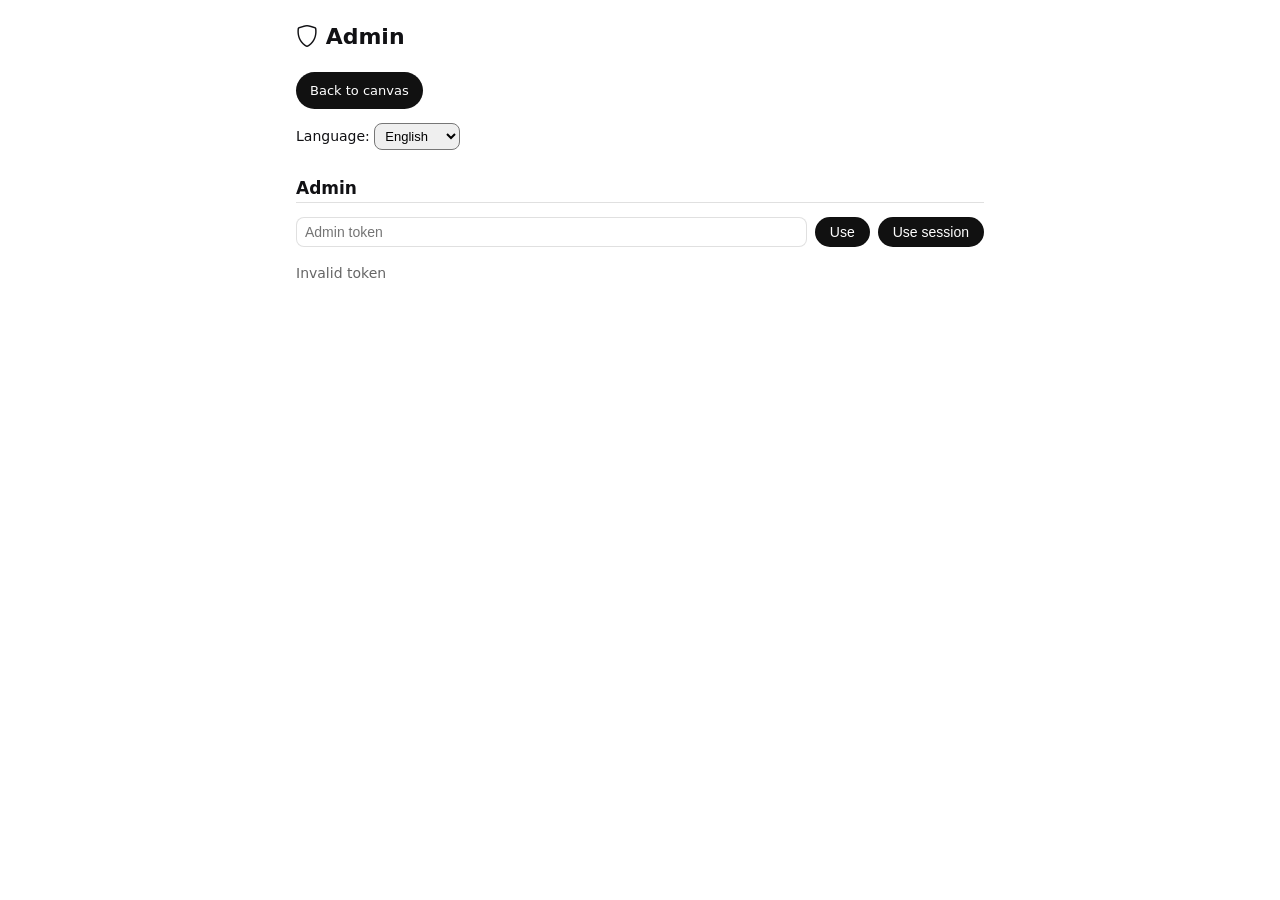
==== pages/admin.html @ 383bb565 "Admin /admin page, FPS batch rendering with vsync, nametag contrast, user list overflow fix" ====
<!-- The world drawer - admin (管理者専用・検索避け) -->

<!DOCTYPE html>
<html lang="ja">
<head>
    <meta charset="UTF-8">
    <meta name="viewport" content="width=device-width, initial-scale=1.0">
    <title data-i18n="adminTitle">管理</title>
    <meta name="robots" content="noindex,nofollow">
    <!-- OGP-START -->
    <meta name="description" content="管理者用の操作ページ。">
    <link rel="canonical" href="/admin">
    <meta property="og:type" content="website">
    <meta property="og:site_name" content="The world drawer">
    <meta property="og:title" content="管理 - The world drawer">
    <meta property="og:description" content="管理者用の操作ページ。">
    <meta property="og:url" content="/admin">
    <meta property="og:image" content="/og-image.png">
    <meta property="og:image:width" content="1200">
    <meta property="og:image:height" content="630">
    <meta property="og:image:type" content="image/png">
    <meta property="og:image:alt" content="The world drawer">
    <meta property="og:locale" content="ja_JP">
    <meta property="og:locale:alternate" content="en_US">
    <meta property="og:locale:alternate" content="ko_KR">
    <meta property="og:locale:alternate" content="zh_CN">
    <meta property="og:locale:alternate" content="zh_TW">
    <meta name="twitter:card" content="summary_large_image">
    <meta name="twitter:title" content="管理 - The world drawer">
    <meta name="twitter:description" content="管理者用の操作ページ。">
    <meta name="twitter:image" content="/og-image.png">
    <meta name="theme-color" content="#ffffff">
    <!-- OGP-END -->
    <link rel="stylesheet" href="https://cdn.jsdelivr.net/npm/bootstrap-icons@1.11.3/font/bootstrap-icons.min.css">
    <link rel="stylesheet" href="/static/css/help.css">
    <link rel="stylesheet" href="/static/css/admin.css">
    <script src="/static/js/theme.js"></script>
    <script src="/static/js/i18n.js" defer></script>
    <script src="/static/js/admin-page.js" defer></script>
    <style>
        .langRow { margin: 8px 0 0; font-size: 13px; }
        .langRow select { font-size: 13px; padding: 4px 6px; border-radius: 8px; }
    </style>
</head>
<body class="help">
    <main class="helpWrap">
        <h1><i class="bi bi-shield"></i> <span data-i18n="adminTitle">管理</span></h1>
        <p><a class="backBtn" href="/" data-i18n="h_back">キャンバスに戻る</a></p>
        <p class="langRow"><span data-i18n="setLang">言語</span>:
            <select id="langSel" data-langsel>
                <option value="ja">日本語</option>
                <option value="en">English</option>
                <option value="ko">한국어</option>
                <option value="zh-CN">简体中文</option>
                <option value="zh-TW">繁體中文</option>
            </select>
        </p>

        <h2><span data-i18n="adminTitle">管理</span></h2>
        <div class="admRow">
            <input id="admToken" data-i18n-ph="admTokenPh" placeholder="管理トークン" autocomplete="off" spellcheck="false">
            <button id="admTokenSave" data-i18n="admTokenUse">使う</button>
            <button id="admTokenSession" data-i18n="admUseSession">セッションを使う</button>
        </div>
        <p id="admAuthLine" class="admMuted"></p>

        <div id="admBody" class="hidden">
            <h2 data-i18n="admSecStatus">状況</h2>
            <div class="admRow">
                <button id="admRefresh" data-i18n="admRefresh">更新</button>
                <label class="admCheck"><input type="checkbox" id="admAuto"> <span data-i18n="admAuto">自動更新</span></label>
            </div>
            <div id="admStatus" class="admGrid"></div>
            <h3 data-i18n="admBanned">禁止IP</h3>
            <div id="admBannedList"></div>
            <h3 data-i18n="admTopPlace">配置試行が多いIP</h3>
            <div id="admTopPlace"></div>
            <h3 data-i18n="admTopSession">セッション発行が多いIP</h3>
            <div id="admTopSession"></div>

            <h2 data-i18n="admSecUser">ユーザー操作</h2>
            <div class="admRow">
                <input id="admUid" data-i18n-ph="adminUidPh" placeholder="対象UID" autocomplete="off" spellcheck="false">
                <button id="admLookupBtn" data-i18n="adminLookup">照会</button>
            </div>
            <div id="admUserCard"></div>
            <div class="admRow">
                <label><span data-i18n="admLimit">上限</span> <input id="admLimit" type="number" min="1" max="5000" value="1000"></label>
                <button id="admRollbackBtn" data-i18n="adminRollback">巻き戻し</button>
            </div>
            <div class="admRow">
                <label><span data-i18n="admDuration">期間</span>
                    <select id="admDuration">
                        <option value="3600">1h</option>
                        <option value="86400" selected>24h</option>
                        <option value="604800">7d</option>
                    </select>
                </label>
                <button id="admBanBtn" data-i18n="admBan">禁止する</button>
            </div>
            <p id="admMsg" class="admMuted"></p>
        </div>
    </main>
</body>
</html>
---- static/css/help.css ----
/* world-drawer ヘルプ専用 (index.css とは独立。キャンバス用設定の影響を受けない) */
:root {
  color-scheme: light;
  --page: #ffffff;
  --fg: #111114;
  --muted: #666666;
  --border: rgba(0, 0, 0, .12);
  --accent-bg: #111111;
  --accent-fg: #ffffff;
}
:root[data-theme="dark"] {
  color-scheme: dark;
  --page: #0b0b0f;
  --fg: #f0f0f2;
  --muted: #a2a2b4;
  --border: rgba(255, 255, 255, .16);
  --accent-bg: #f0f0f2;
  --accent-fg: #111111;
}
* { box-sizing: border-box; }
html, body {
  margin: 0;
  padding: 0;
  height: auto;
  overflow: auto;
  background: var(--page);
}
body {
  color: var(--fg);
  font-family: system-ui, "Hiragino Kaku Gothic ProN", Meiryo, sans-serif;
}
.helpWrap { max-width: 720px; margin: 24px auto 64px; padding: 0 16px; }
.helpWrap h1 { font-size: 22px; }
.helpWrap h2 {
  font-size: 17px;
  margin-top: 28px;
  border-bottom: 1px solid var(--border);
  padding-bottom: 4px;
}
.helpWrap p, .helpWrap li { font-size: 14px; line-height: 1.8; }
.helpWrap table { border-collapse: collapse; font-size: 13px; margin: 8px 0; }
.helpWrap th, .helpWrap td {
  border: 1px solid var(--border);
  padding: 5px 10px;
  text-align: right;
}
.helpWrap th:first-child, .helpWrap td:first-child { text-align: left; }
.backBtn {
  display: inline-block;
  margin-top: 8px;
  background: var(--accent-bg);
  color: var(--accent-fg);
  border-radius: 999px;
  padding: 7px 14px;
  font-size: 13px;
  text-decoration: none;
}
@media (max-width: 700px) {
  .helpWrap { margin: 16px auto 48px; }
  .helpWrap h1 { font-size: 19px; }
  .helpWrap table { display: block; overflow-x: auto; }
}
---- static/css/admin.css ----
/* world-drawer 管理ページ専用 (help.css の上に重ねる) */
.admRow {
  display: flex;
  gap: 8px;
  align-items: center;
  flex-wrap: wrap;
  margin: 8px 0;
  font-size: 14px;
}
.admRow input, .admRow select {
  font-size: 14px;
  padding: 6px 8px;
  border-radius: 8px;
  border: 1px solid var(--border);
  background: var(--page);
  color: var(--fg);
  max-width: 100%;
}
.admRow input[type="number"] { width: 90px; }
#admToken, #admUid { flex: 1; min-width: 140px; }
.admRow button {
  font-size: 14px;
  padding: 6px 14px;
  border-radius: 999px;
  border: 1px solid var(--border);
  background: var(--accent-bg);
  color: var(--accent-fg);
  cursor: pointer;
}
.admCheck { display: inline-flex; align-items: center; gap: 4px; font-size: 14px; }
.admMuted { color: var(--muted); font-size: 13px; }
.admGrid {
  display: grid;
  grid-template-columns: repeat(auto-fit, minmax(140px, 1fr));
  gap: 8px;
  margin: 8px 0;
}
.admStat {
  border: 1px solid var(--border);
  border-radius: 10px;
  padding: 8px 10px;
}
.admStat b { display: block; font-size: 20px; }
.admStat span { font-size: 12px; color: var(--muted); }
.admTable { width: 100%; border-collapse: collapse; font-size: 13px; margin: 8px 0; }
.admTable th, .admTable td {
  border: 1px solid var(--border);
  padding: 5px 10px;
  text-align: left;
  overflow-wrap: anywhere;
}
.admTable button {
  font-size: 12px;
  padding: 3px 10px;
  border-radius: 999px;
  border: 1px solid var(--border);
  background: var(--accent-bg);
  color: var(--accent-fg);
  cursor: pointer;
}
#admBody.hidden { display: none; }
#admUserCard {
  border: 1px solid var(--border);
  border-radius: 10px;
  padding: 8px 10px;
  margin: 8px 0;
  font-size: 14px;
}
#admUserCard:empty { display: none; }
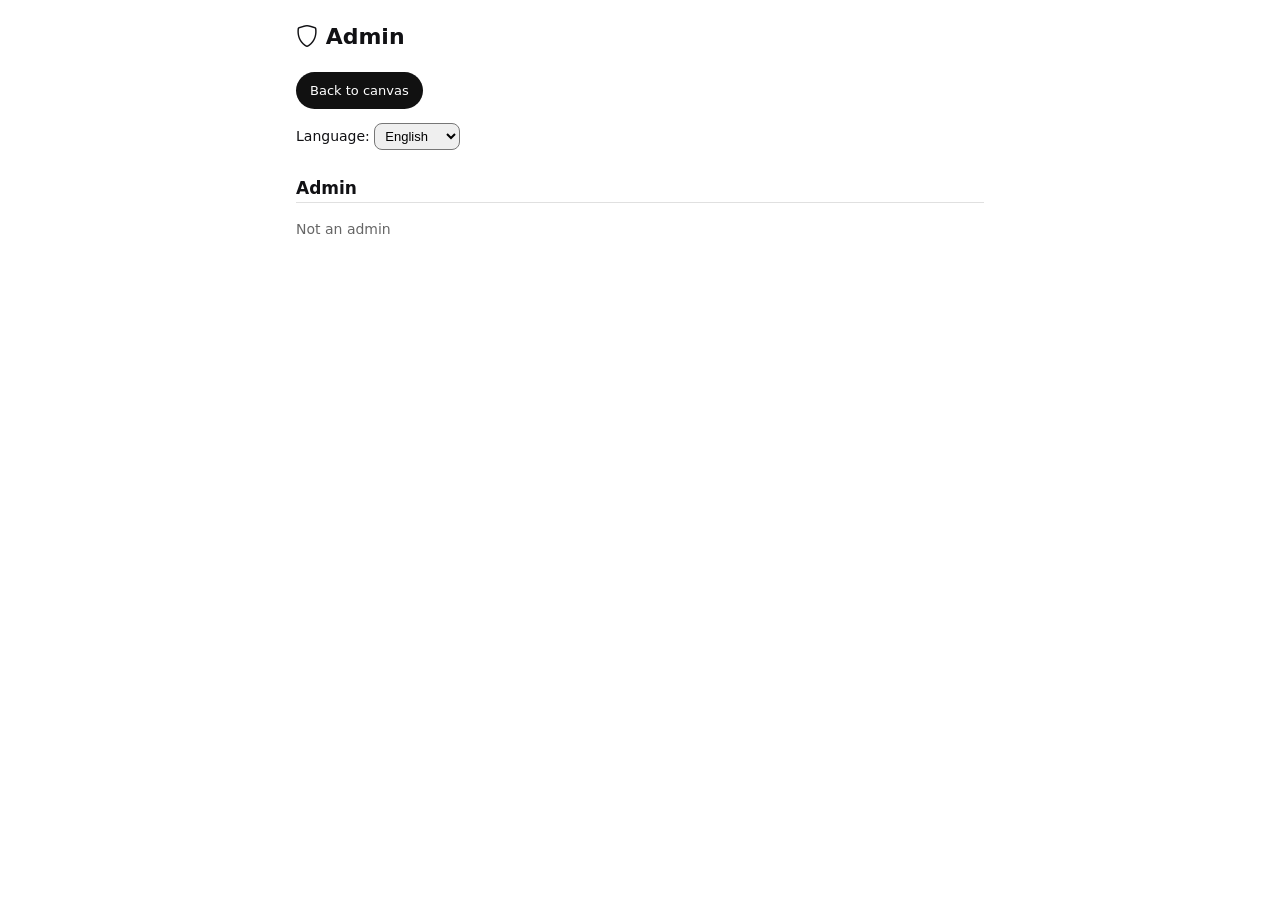
==== commit 6bfa2135: "Notices feature and admin UID restriction, abolish token-based admin" ====
--- a/pages/admin.html
+++ b/pages/admin.html
@@ -1,4 +1,4 @@
-<!-- The world drawer - admin (管理者専用・検索避け) -->
+<!-- pixDraw - admin (管理者専用・検索避け) -->
 
 <!DOCTYPE html>
 <html lang="ja">
@@ -11,25 +11,27 @@
     <meta name="description" content="管理者用の操作ページ。">
     <link rel="canonical" href="/admin">
     <meta property="og:type" content="website">
-    <meta property="og:site_name" content="The world drawer">
-    <meta property="og:title" content="管理 - The world drawer">
+    <meta property="og:site_name" content="pixDraw">
+    <meta property="og:title" content="管理 - pixDraw">
     <meta property="og:description" content="管理者用の操作ページ。">
     <meta property="og:url" content="/admin">
     <meta property="og:image" content="/og-image.png">
     <meta property="og:image:width" content="1200">
     <meta property="og:image:height" content="630">
     <meta property="og:image:type" content="image/png">
-    <meta property="og:image:alt" content="The world drawer">
+    <meta property="og:image:alt" content="pixDraw">
     <meta property="og:locale" content="ja_JP">
     <meta property="og:locale:alternate" content="en_US">
     <meta property="og:locale:alternate" content="ko_KR">
     <meta property="og:locale:alternate" content="zh_CN">
     <meta property="og:locale:alternate" content="zh_TW">
     <meta name="twitter:card" content="summary_large_image">
-    <meta name="twitter:title" content="管理 - The world drawer">
+    <meta name="twitter:title" content="管理 - pixDraw">
     <meta name="twitter:description" content="管理者用の操作ページ。">
     <meta name="twitter:image" content="/og-image.png">
     <meta name="theme-color" content="#ffffff">
+    <link rel="icon" href="/static/logo.png" type="image/png">
+    <link rel="apple-touch-icon" href="/static/logo.png">
     <!-- OGP-END -->
     <link rel="stylesheet" href="https://cdn.jsdelivr.net/npm/bootstrap-icons@1.11.3/font/bootstrap-icons.min.css">
     <link rel="stylesheet" href="/static/css/help.css">
@@ -57,11 +59,6 @@
         </p>
 
         <h2><span data-i18n="adminTitle">管理</span></h2>
-        <div class="admRow">
-            <input id="admToken" data-i18n-ph="admTokenPh" placeholder="管理トークン" autocomplete="off" spellcheck="false">
-            <button id="admTokenSave" data-i18n="admTokenUse">使う</button>
-            <button id="admTokenSession" data-i18n="admUseSession">セッションを使う</button>
-        </div>
         <p id="admAuthLine" class="admMuted"></p>
 
         <div id="admBody" class="hidden">
@@ -99,6 +96,20 @@
                 <button id="admBanBtn" data-i18n="admBan">禁止する</button>
             </div>
             <p id="admMsg" class="admMuted"></p>
+
+            <h2 data-i18n="admSecNotices">お知らせ投稿</h2>
+            <p class="admMuted" data-i18n="admNoticesHint">管理者UIDのみ投稿・編集・削除できます</p>
+            <div class="admRow">
+                <input id="admNoticeTitle" data-i18n-ph="noticesTitlePh" placeholder="タイトル" autocomplete="off" spellcheck="false" maxlength="200">
+            </div>
+            <div class="admRow">
+                <textarea id="admNoticeBody" data-i18n-ph="noticesBodyPh" placeholder="本文" rows="4" maxlength="20000"></textarea>
+            </div>
+            <div class="admRow">
+                <button id="admNoticePost" data-i18n="noticesPost">投稿</button>
+                <button id="admNoticeCancel" class="hidden" data-i18n="close">閉じる</button>
+            </div>
+            <div id="admNoticeList"></div>
         </div>
     </main>
 </body>
--- a/static/css/help.css
+++ b/static/css/help.css
@@ -31,6 +31,7 @@
 }
 .helpWrap { max-width: 720px; margin: 24px auto 64px; padding: 0 16px; }
 .helpWrap h1 { font-size: 22px; }
+.helpWrap h1 img.logo { width: 26px; height: 26px; object-fit: contain; vertical-align: -5px; }
 .helpWrap h2 {
   font-size: 17px;
   margin-top: 28px;
--- a/static/css/admin.css
+++ b/static/css/admin.css
@@ -18,6 +18,18 @@
 }
 .admRow input[type="number"] { width: 90px; }
 #admToken, #admUid { flex: 1; min-width: 140px; }
+#admNoticeTitle { flex: 1; min-width: 200px; }
+#admNoticeBody {
+  flex: 1; min-width: 200px; min-height: 90px;
+  font-size: 14px; padding: 6px 8px; border-radius: 8px;
+  border: 1px solid var(--border); background: var(--page); color: var(--fg);
+  resize: vertical;
+}
+#admNoticeCancel.hidden { display: none; }
+.admNotice { border: 1px solid var(--border); border-radius: 10px; padding: 8px 10px; margin: 8px 0; }
+.admNotice h4 { margin: 0 0 4px; font-size: 14px; }
+.admNotice p { margin: 0 0 6px; font-size: 13px; white-space: pre-wrap; overflow-wrap: anywhere; }
+.admNotice .admMuted { margin: 0 0 6px; }
 .admRow button {
   font-size: 14px;
   padding: 6px 14px;
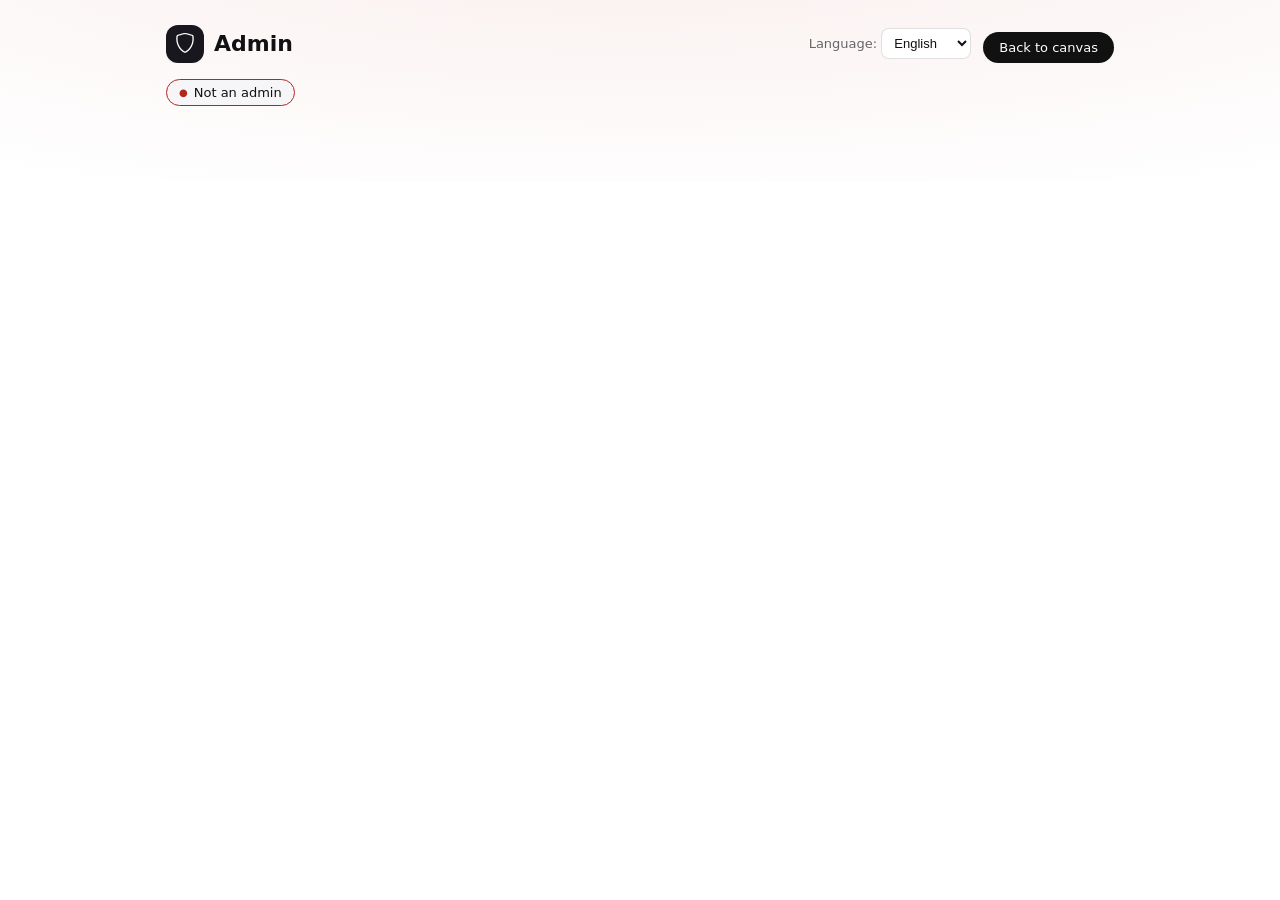
==== commit 44f72f20: "UI refresh: profile modal, chat drawer, admin unification, PWA and UID copy - Public player profile " ====
--- a/pages/admin.html
+++ b/pages/admin.html
@@ -30,86 +30,107 @@
     <meta name="twitter:description" content="管理者用の操作ページ。">
     <meta name="twitter:image" content="/og-image.png">
     <meta name="theme-color" content="#ffffff">
-    <link rel="icon" href="/static/logo.png" type="image/png">
-    <link rel="apple-touch-icon" href="/static/logo.png">
     <!-- OGP-END -->
+    <meta name="mobile-web-app-capable" content="yes">
+    <meta name="apple-mobile-web-app-capable" content="yes">
+    <meta name="apple-mobile-web-app-status-bar-style" content="black-translucent">
+    <meta name="application-name" content="pixDraw">
+    <meta name="apple-mobile-web-app-title" content="pixDraw">
+    <link rel="icon" href="/favicon.ico" sizes="16x16 32x32 48x48" type="image/x-icon">
+    <link rel="icon" href="/static/img/icon-192.png" sizes="192x192" type="image/png">
+    <link rel="apple-touch-icon" href="/static/img/apple-touch-icon.png">
+    <link rel="manifest" href="/manifest.json">
     <link rel="stylesheet" href="https://cdn.jsdelivr.net/npm/bootstrap-icons@1.11.3/font/bootstrap-icons.min.css">
     <link rel="stylesheet" href="/static/css/help.css">
     <link rel="stylesheet" href="/static/css/admin.css">
     <script src="/static/js/theme.js"></script>
     <script src="/static/js/i18n.js" defer></script>
+    <script src="/static/js/wd-markdown.js" defer></script>
+    <script src="/static/js/pwa.js" defer></script>
     <script src="/static/js/admin-page.js" defer></script>
-    <style>
-        .langRow { margin: 8px 0 0; font-size: 13px; }
-        .langRow select { font-size: 13px; padding: 4px 6px; border-radius: 8px; }
-    </style>
 </head>
-<body class="help">
-    <main class="helpWrap">
-        <h1><i class="bi bi-shield"></i> <span data-i18n="adminTitle">管理</span></h1>
-        <p><a class="backBtn" href="/" data-i18n="h_back">キャンバスに戻る</a></p>
-        <p class="langRow"><span data-i18n="setLang">言語</span>:
-            <select id="langSel" data-langsel>
-                <option value="ja">日本語</option>
-                <option value="en">English</option>
-                <option value="ko">한국어</option>
-                <option value="zh-CN">简体中文</option>
-                <option value="zh-TW">繁體中文</option>
-            </select>
-        </p>
-
-        <h2><span data-i18n="adminTitle">管理</span></h2>
-        <p id="admAuthLine" class="admMuted"></p>
+<body class="admin">
+    <main class="admWrap">
+        <header class="admHead">
+            <h1><span class="admShield"><i class="bi bi-shield"></i></span> <span data-i18n="adminTitle">管理</span></h1>
+            <div class="admHeadActs">
+                <label class="langRow"><span data-i18n="setLang">言語</span>:
+                    <select id="langSel" data-langsel>
+                        <option value="ja">日本語</option>
+                        <option value="en">English</option>
+                        <option value="ko">한국어</option>
+                        <option value="zh-CN">简体中文</option>
+                        <option value="zh-TW">繁體中文</option>
+                    </select>
+                </label>
+                <a class="backBtn" href="/" data-i18n="h_back">キャンバスに戻る</a>
+            </div>
+        </header>
+        <p id="admAuthLine" class="admAuth"></p>
 
         <div id="admBody" class="hidden">
-            <h2 data-i18n="admSecStatus">状況</h2>
-            <div class="admRow">
-                <button id="admRefresh" data-i18n="admRefresh">更新</button>
-                <label class="admCheck"><input type="checkbox" id="admAuto"> <span data-i18n="admAuto">自動更新</span></label>
-            </div>
-            <div id="admStatus" class="admGrid"></div>
-            <h3 data-i18n="admBanned">禁止IP</h3>
-            <div id="admBannedList"></div>
-            <h3 data-i18n="admTopPlace">配置試行が多いIP</h3>
-            <div id="admTopPlace"></div>
-            <h3 data-i18n="admTopSession">セッション発行が多いIP</h3>
-            <div id="admTopSession"></div>
+            <section class="admCard">
+                <h2><i class="bi bi-activity"></i> <span data-i18n="admSecStatus">状況</span></h2>
+                <div class="admRow">
+                    <button id="admRefresh" class="admBtn" data-i18n="admRefresh">更新</button>
+                    <label class="admCheck"><input type="checkbox" id="admAuto"> <span data-i18n="admAuto">自動更新</span></label>
+                </div>
+                <div id="admStatus" class="admGrid"></div>
+                <div class="admTables">
+                    <div>
+                        <h3 data-i18n="admBanned">禁止IP</h3>
+                        <div id="admBannedList"></div>
+                        <p class="admMuted" data-i18n="admTopRemoved">配置・セッション上位IPは負荷のため表示しません</p>
+                    </div>
+                </div>
+            </section>
 
-            <h2 data-i18n="admSecUser">ユーザー操作</h2>
-            <div class="admRow">
-                <input id="admUid" data-i18n-ph="adminUidPh" placeholder="対象UID" autocomplete="off" spellcheck="false">
-                <button id="admLookupBtn" data-i18n="adminLookup">照会</button>
-            </div>
-            <div id="admUserCard"></div>
-            <div class="admRow">
-                <label><span data-i18n="admLimit">上限</span> <input id="admLimit" type="number" min="1" max="5000" value="1000"></label>
-                <button id="admRollbackBtn" data-i18n="adminRollback">巻き戻し</button>
-            </div>
-            <div class="admRow">
-                <label><span data-i18n="admDuration">期間</span>
-                    <select id="admDuration">
-                        <option value="3600">1h</option>
-                        <option value="86400" selected>24h</option>
-                        <option value="604800">7d</option>
+            <section class="admCard">
+                <h2><i class="bi bi-person"></i> <span data-i18n="admSecUser">ユーザー操作</span></h2>
+                <div class="admRow">
+                    <input id="admUid" data-i18n-ph="adminUidPh" placeholder="対象UID" autocomplete="off" spellcheck="false">
+                    <button id="admLookupBtn" class="admBtn" data-i18n="adminLookup">照会</button>
+                </div>
+                <div id="admUserCard"></div>
+                <div class="admRow">
+                    <label><span data-i18n="admLimit">上限</span> <input id="admLimit" type="number" min="1" max="5000" value="1000"></label>
+                    <button id="admRollbackBtn" class="admBtn danger" data-i18n="adminRollback">巻き戻し</button>
+                </div>
+                <div class="admRow">
+                    <label><span data-i18n="admDuration">期間</span>
+                        <select id="admDuration">
+                            <option value="3600">1h</option>
+                            <option value="86400" selected>24h</option>
+                            <option value="604800">7d</option>
+                        </select>
+                    </label>
+                    <button id="admBanBtn" class="admBtn danger" data-i18n="admBan">禁止する</button>
+                </div>
+                <p id="admMsg" class="admMuted"></p>
+            </section>
+
+            <section class="admCard">
+                <h2><i class="bi bi-megaphone"></i> <span data-i18n="admSecNotices">お知らせ投稿</span></h2>
+                <p class="admMuted" data-i18n="admNoticesHint">管理者UIDのみ投稿・編集・削除できます</p>
+                <div class="admRow">
+                    <input id="admNoticeTitle" data-i18n-ph="noticesTitlePh" placeholder="タイトル" autocomplete="off" spellcheck="false" maxlength="200">
+                    <select id="admNoticeLang" title="編集言語">
+                        <option value="ja">日本語</option>
+                        <option value="en">English</option>
+                        <option value="ko">한국어</option>
+                        <option value="zh-CN">简体中文</option>
+                        <option value="zh-TW">繁體中文</option>
                     </select>
-                </label>
-                <button id="admBanBtn" data-i18n="admBan">禁止する</button>
-            </div>
-            <p id="admMsg" class="admMuted"></p>
-
-            <h2 data-i18n="admSecNotices">お知らせ投稿</h2>
-            <p class="admMuted" data-i18n="admNoticesHint">管理者UIDのみ投稿・編集・削除できます</p>
-            <div class="admRow">
-                <input id="admNoticeTitle" data-i18n-ph="noticesTitlePh" placeholder="タイトル" autocomplete="off" spellcheck="false" maxlength="200">
-            </div>
-            <div class="admRow">
-                <textarea id="admNoticeBody" data-i18n-ph="noticesBodyPh" placeholder="本文" rows="4" maxlength="20000"></textarea>
-            </div>
-            <div class="admRow">
-                <button id="admNoticePost" data-i18n="noticesPost">投稿</button>
-                <button id="admNoticeCancel" class="hidden" data-i18n="close">閉じる</button>
-            </div>
-            <div id="admNoticeList"></div>
+                </div>
+                <div class="admRow">
+                    <textarea id="admNoticeBody" data-i18n-ph="noticesBodyPh" placeholder="本文" rows="4" maxlength="20000"></textarea>
+                </div>
+                <div class="admRow">
+                    <button id="admNoticePost" class="admBtn" data-i18n="noticesPost">投稿</button>
+                    <button id="admNoticeCancel" class="admBtn ghost hidden" data-i18n="close">閉じる</button>
+                </div>
+                <div id="admNoticeList"></div>
+            </section>
         </div>
     </main>
 </body>
--- a/static/css/admin.css
+++ b/static/css/admin.css
@@ -1,81 +1,217 @@
-/* world-drawer 管理ページ専用 (help.css の上に重ねる) */
+/* world-drawer 管理ページ専用 (help.css の変数だけ借り、見た目は独自)。
+ * ヘルプの文書体裁とは切り離し、操作コンソールとして設計する。
+ */
+:root {
+  --danger: #b3261e;
+  --ok: #1a7f37;
+  --adm-card: #f6f6f8;
+  --adm-head: #17171d;
+}
+:root[data-theme="dark"] {
+  --danger: #ff8a80;
+  --ok: #4caf7d;
+  --adm-card: #17171e;
+  --adm-head: #f0f0f2;
+}
+body.admin {
+  background:
+    radial-gradient(1200px 300px at 50% -80px, rgba(179, 38, 30, .08), transparent),
+    var(--page);
+}
+.admWrap { max-width: 980px; margin: 24px auto 64px; padding: 0 16px; }
+.admHead {
+  display: flex; align-items: center; justify-content: space-between;
+  gap: 12px; flex-wrap: wrap;
+  margin-bottom: 4px;
+}
+.admHead h1 { font-size: 22px; margin: 0; display: flex; align-items: center; gap: 10px; }
+.admShield {
+  display: inline-flex; align-items: center; justify-content: center;
+  width: 38px; height: 38px; border-radius: 12px;
+  background: var(--adm-head); color: var(--page); font-size: 20px;
+}
+.admHeadActs { display: flex; align-items: center; gap: 12px; flex-wrap: wrap; }
+.langRow { font-size: 13px; color: var(--muted); }
+.langRow select {
+  font-size: 13px; padding: 6px 8px; border-radius: 8px;
+  border: 1px solid var(--border); background: var(--page); color: var(--fg);
+}
+.backBtn {
+  display: inline-block;
+  background: var(--accent-bg); color: var(--accent-fg);
+  border-radius: 999px; padding: 8px 16px; font-size: 13px; text-decoration: none;
+}
+/* 認証状態ピル */
+.admAuth {
+  display: inline-flex; align-items: center; gap: 6px;
+  font-size: 13px; border-radius: 999px; padding: 5px 12px; margin: 12px 0;
+  border: 1px solid var(--border); background: var(--adm-card); color: var(--fg);
+}
+.admAuth.ok { border-color: var(--ok); }
+.admAuth.ok::before { content: "●"; color: var(--ok); font-size: 10px; }
+.admAuth.ng { border-color: var(--danger); }
+.admAuth.ng::before { content: "●"; color: var(--danger); font-size: 10px; }
+/* カード */
+.admCard {
+  background: var(--adm-card);
+  border: 1px solid var(--border); border-radius: 16px;
+  padding: 16px 18px; margin: 16px 0;
+  box-shadow: 0 2px 12px rgba(0, 0, 0, .06);
+}
+.admCard > h2 {
+  font-size: 16px; margin: 0 0 12px; padding-bottom: 8px;
+  border-bottom: 2px solid var(--border);
+  display: flex; align-items: center; gap: 8px;
+}
+.admCard > h2 .bi { color: var(--muted); }
+.admCard h3 { font-size: 14px; margin: 16px 0 6px; color: var(--muted); }
+.admTables { display: grid; grid-template-columns: repeat(auto-fit, minmax(280px, 1fr)); gap: 16px; }
 .admRow {
-  display: flex;
-  gap: 8px;
-  align-items: center;
-  flex-wrap: wrap;
-  margin: 8px 0;
-  font-size: 14px;
+  display: flex; gap: 8px; align-items: center; flex-wrap: wrap;
+  margin: 8px 0; font-size: 14px;
 }
 .admRow input, .admRow select {
-  font-size: 14px;
-  padding: 6px 8px;
-  border-radius: 8px;
-  border: 1px solid var(--border);
-  background: var(--page);
-  color: var(--fg);
+  font-size: 14px; padding: 8px 10px; border-radius: 10px;
+  border: 1px solid var(--border); background: var(--page); color: var(--fg);
   max-width: 100%;
 }
 .admRow input[type="number"] { width: 90px; }
-#admToken, #admUid { flex: 1; min-width: 140px; }
+.admRow label { display: inline-flex; align-items: center; gap: 6px; }
+#admUid { flex: 1; min-width: 140px; font-family: ui-monospace, monospace; }
 #admNoticeTitle { flex: 1; min-width: 200px; }
 #admNoticeBody {
-  flex: 1; min-width: 200px; min-height: 90px;
-  font-size: 14px; padding: 6px 8px; border-radius: 8px;
+  flex: 1; min-width: 200px; min-height: 110px;
+  font-size: 14px; padding: 8px 10px; border-radius: 10px;
   border: 1px solid var(--border); background: var(--page); color: var(--fg);
-  resize: vertical;
+  resize: vertical; line-height: 1.6;
 }
 #admNoticeCancel.hidden { display: none; }
-.admNotice { border: 1px solid var(--border); border-radius: 10px; padding: 8px 10px; margin: 8px 0; }
-.admNotice h4 { margin: 0 0 4px; font-size: 14px; }
+/* ボタン */
+.admBtn {
+  font-size: 14px; padding: 8px 18px; border-radius: 999px;
+  border: 1px solid var(--border); cursor: pointer;
+  background: var(--accent-bg); color: var(--accent-fg);
+}
+.admBtn.danger { background: var(--danger); border-color: var(--danger); color: #fff; }
+:root[data-theme="dark"] .admBtn.danger { color: #111; }
+.admBtn.ghost { background: transparent; color: var(--fg); }
+.admBtn:active { transform: translateY(1px); }
+.admRow .admBtn { width: auto; }
+.admCheck { display: inline-flex; align-items: center; gap: 6px; font-size: 14px; }
+.admCheck input { width: 18px; height: 18px; accent-color: var(--fg); }
+.admMuted { color: var(--muted); font-size: 13px; }
+#admMsg:empty { display: none; }
+#admMsg {
+  border-left: 3px solid var(--border); padding: 4px 10px; margin: 10px 0 0;
+}
+/* 状況カード */
+.admGrid {
+  display: grid; grid-template-columns: repeat(auto-fit, minmax(130px, 1fr));
+  gap: 10px; margin: 8px 0;
+}
+.admStat {
+  border: 1px solid var(--border); border-radius: 12px;
+  padding: 10px 12px; background: var(--page);
+}
+.admStat b { display: block; font-size: 24px; font-variant-numeric: tabular-nums; }
+.admStat span { font-size: 12px; color: var(--muted); }
+.admCfg {
+  grid-column: 1 / -1; font-size: 12px; color: var(--muted);
+  font-family: ui-monospace, monospace; overflow-wrap: anywhere;
+}
+/* テーブル */
+.admTableWrap { overflow-x: auto; border: 1px solid var(--border); border-radius: 12px; }
+.admTable { width: 100%; border-collapse: collapse; font-size: 13px; margin: 0; }
+.admTable th, .admTable td {
+  border-bottom: 1px solid var(--border);
+  padding: 7px 10px; text-align: left; overflow-wrap: anywhere;
+}
+.admTable tr:last-child th, .admTable tr:last-child td { border-bottom: none; }
+.admTable thead th {
+  position: sticky; top: 0; background: var(--adm-card);
+  font-size: 12px; color: var(--muted); white-space: nowrap;
+}
+.admTable tbody tr:hover { background: rgba(127, 127, 127, .08); }
+.admTable td.mono { font-family: ui-monospace, monospace; }
+.admTable button {
+  font-size: 12px; padding: 4px 12px; border-radius: 999px;
+  border: 1px solid var(--border); cursor: pointer;
+  background: var(--accent-bg); color: var(--accent-fg);
+  white-space: nowrap;
+}
+.admCopy {
+  font-size: 12px; padding: 2px 8px; border-radius: 999px;
+  border: 1px solid var(--border); background: transparent; color: var(--muted);
+  cursor: pointer; margin-left: 6px; font-family: inherit; white-space: nowrap;
+}
+.admCopy:hover { color: var(--fg); border-color: var(--fg); }
+/* ユーザー詳細カード */
+#admUserCard:empty { display: none; }
+.admUser {
+  border: 1px solid var(--border); border-radius: 12px;
+  padding: 12px 14px; margin: 8px 0; background: var(--page);
+}
+.admUserHead { display: flex; align-items: center; gap: 8px; margin-bottom: 8px; font-size: 15px; flex-wrap: wrap; }
+.admUserHead .mono { font-family: ui-monospace, monospace; font-size: 13px; color: var(--muted); }
+.admDot { width: 14px; height: 14px; border-radius: 50%; border: 1px solid var(--border); flex: none; }
+/* UID・IPはどの表示でもクリックでコピー (admin-page.jsの委任が拾う) */
+.admUser [data-uid], .admUser [data-copy], .admTable [data-copy] { cursor: pointer; }
+.admUser [data-uid]:hover, .admUser [data-copy]:hover, .admTable [data-copy]:hover {
+  text-decoration: underline; color: var(--fg);
+}
+.admKv {
+  display: grid; grid-template-columns: repeat(auto-fit, minmax(180px, 1fr));
+  gap: 6px 16px; margin: 0; font-size: 13px;
+}
+.admKv > div { display: flex; gap: 6px; align-items: baseline; min-width: 0; }
+.admKv dt { color: var(--muted); flex: none; }
+.admKv dd { margin: 0; overflow-wrap: anywhere; font-variant-numeric: tabular-nums; }
+.admKv dd.mono { font-family: ui-monospace, monospace; }
+.admBadge {
+  font-size: 11px; border-radius: 999px; padding: 1px 8px;
+  border: 1px solid var(--ok); color: var(--ok); flex: none;
+}
+.admBadge.off { border-color: var(--muted); color: var(--muted); }
+/* お知らせ */
+.admNotice {
+  border: 1px solid var(--border); border-radius: 12px;
+  padding: 10px 12px; margin: 10px 0; background: var(--page);
+}
+.admNotice h4 { margin: 0 0 4px; font-size: 14px; display: flex; gap: 8px; align-items: baseline; flex-wrap: wrap; }
+.admNotice h4 .nid { font-family: ui-monospace, monospace; color: var(--muted); font-size: 12px; }
 .admNotice p { margin: 0 0 6px; font-size: 13px; white-space: pre-wrap; overflow-wrap: anywhere; }
-.admNotice .admMuted { margin: 0 0 6px; }
-.admRow button {
-  font-size: 14px;
-  padding: 6px 14px;
-  border-radius: 999px;
-  border: 1px solid var(--border);
-  background: var(--accent-bg);
-  color: var(--accent-fg);
-  cursor: pointer;
-}
-.admCheck { display: inline-flex; align-items: center; gap: 4px; font-size: 14px; }
-.admMuted { color: var(--muted); font-size: 13px; }
-.admGrid {
-  display: grid;
-  grid-template-columns: repeat(auto-fit, minmax(140px, 1fr));
-  gap: 8px;
-  margin: 8px 0;
-}
-.admStat {
-  border: 1px solid var(--border);
-  border-radius: 10px;
-  padding: 8px 10px;
-}
-.admStat b { display: block; font-size: 20px; }
-.admStat span { font-size: 12px; color: var(--muted); }
-.admTable { width: 100%; border-collapse: collapse; font-size: 13px; margin: 8px 0; }
-.admTable th, .admTable td {
-  border: 1px solid var(--border);
-  padding: 5px 10px;
-  text-align: left;
-  overflow-wrap: anywhere;
-}
-.admTable button {
-  font-size: 12px;
-  padding: 3px 10px;
-  border-radius: 999px;
-  border: 1px solid var(--border);
-  background: var(--accent-bg);
-  color: var(--accent-fg);
-  cursor: pointer;
-}
+.admNotice .admMuted { margin: 6px 0; display: flex; gap: 6px; align-items: center; flex-wrap: wrap; }
+.admLang {
+  font-size: 11px; border: 1px solid var(--border); border-radius: 6px;
+  padding: 0 6px; color: var(--muted);
+}
+.admLang.have { border-color: var(--ok); color: var(--ok); }
+/* お知らせプレビュー (利用者側と同じMarkdown描画) */
+.mdBody { margin: 0 0 6px; font-size: 13px; overflow-wrap: anywhere; }
+.mdBody p { margin: 0 0 6px; white-space: normal; }
+.mdBody p:last-child { margin-bottom: 0; }
+.mdBody a { color: #1a73e8; overflow-wrap: anywhere; }
+:root[data-theme="dark"] .mdBody a { color: #8ab4f8; }
+.mdBody code { background: var(--seg, #f0f0f4); border-radius: 4px; padding: 0 4px; font-size: 12px; }
+.mdBody pre { background: var(--seg, #f0f0f4); border-radius: 8px; padding: 6px 8px; overflow: auto; }
+.mdBody pre code { background: none; padding: 0; }
+.mdBody ul, .mdBody ol { margin: 4px 0 6px; padding-left: 20px; }
+.mdBody blockquote { margin: 4px 0 6px; padding: 2px 8px; border-left: 3px solid var(--border); }
+.mdBody h1, .mdBody h2, .mdBody h3, .mdBody h4, .mdBody h5, .mdBody h6 { margin: 6px 0 4px; font-size: 14px; }
+.mdBody hr { border: none; border-top: 1px solid var(--border); margin: 6px 0; }
 #admBody.hidden { display: none; }
-#admUserCard {
-  border: 1px solid var(--border);
-  border-radius: 10px;
-  padding: 8px 10px;
-  margin: 8px 0;
-  font-size: 14px;
-}
-#admUserCard:empty { display: none; }
+/* コピー完了トースト */
+.admToast {
+  position: fixed; left: 50%; bottom: 24px; transform: translateX(-50%);
+  background: var(--accent-bg); color: var(--accent-fg);
+  border-radius: 12px; padding: 8px 16px; font-size: 13px;
+  box-shadow: 0 4px 20px rgba(0, 0, 0, .3); z-index: 50;
+  animation: admPop .2s ease-out;
+}
+@keyframes admPop { from { transform: translateX(-50%) scale(.92); opacity: 0; } }
+@media (max-width: 700px) {
+  .admWrap { margin: 16px auto 48px; }
+  .admHead h1 { font-size: 19px; }
+  .admTables { grid-template-columns: 1fr; }
+  .admCard { padding: 12px; }
+}
